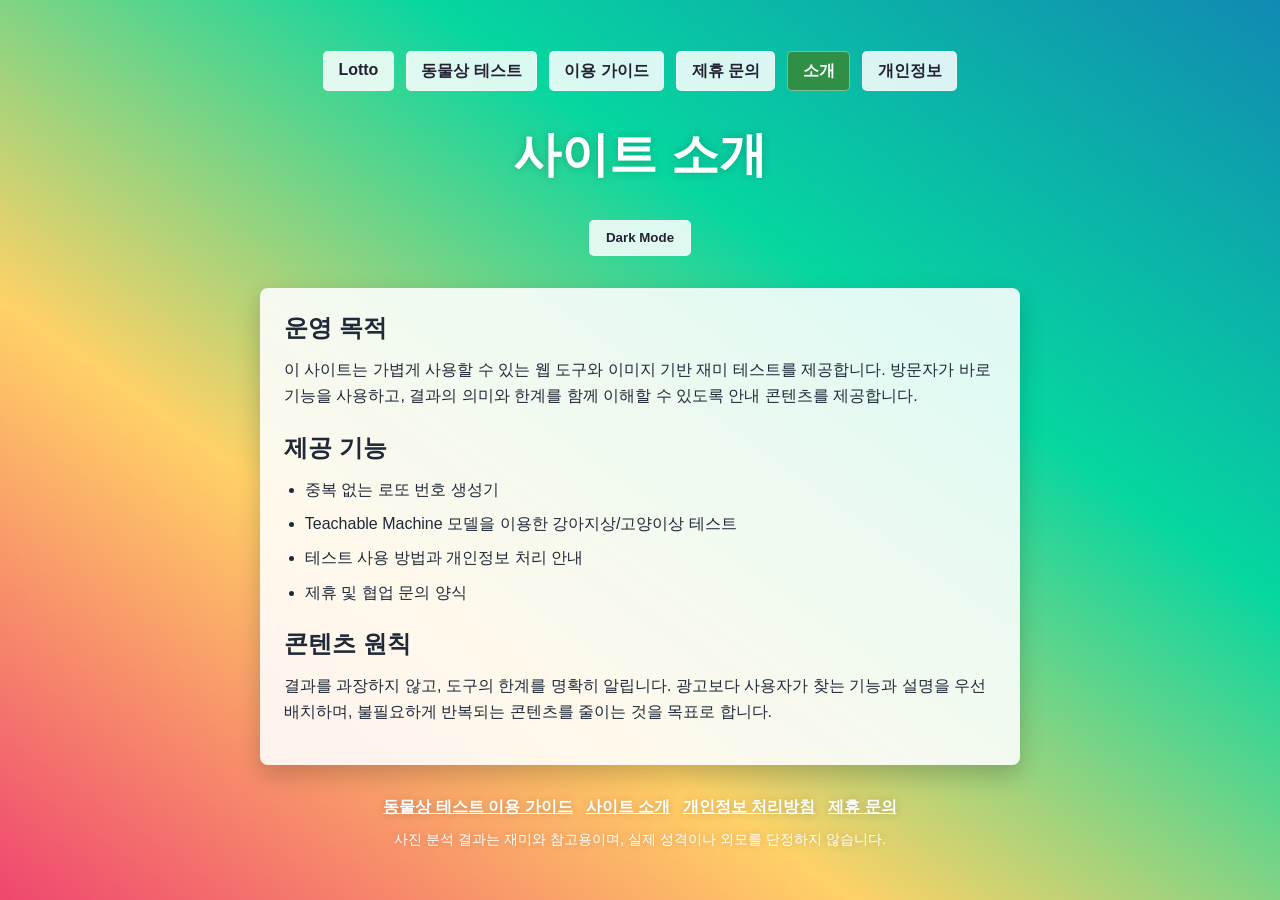
==== about.html @ f19bd85d "Improve site quality for AdSense review" ====
<!DOCTYPE html>
<html lang="ko" data-theme="light">
<head>
    <meta charset="UTF-8">
    <meta name="viewport" content="width=device-width, initial-scale=1.0">
    <title>사이트 소개</title>
    <meta name="description" content="Lotto Number Generator와 동물상 테스트를 제공하는 웹사이트의 목적과 운영 원칙을 소개합니다.">
    <script async src="https://pagead2.googlesyndication.com/pagead/js/adsbygoogle.js?client=ca-pub-1248878012677712"
     crossorigin="anonymous"></script>
    <link rel="stylesheet" href="style.css">
</head>
<body>
    <header>
        <nav class="site-nav" aria-label="Primary navigation">
            <a href="index.html">Lotto</a>
            <a href="animal.html">동물상 테스트</a>
            <a href="animal-guide.html">이용 가이드</a>
            <a href="partnership.html">제휴 문의</a>
            <a href="about.html" aria-current="page">소개</a>
            <a href="privacy.html">개인정보</a>
        </nav>
        <h1>사이트 소개</h1>
        <button id="theme-toggle" type="button" aria-label="Switch to dark mode" aria-pressed="false">Dark Mode</button>
    </header>
    <main>
        <article class="content-panel article-panel">
            <h2>운영 목적</h2>
            <p>이 사이트는 가볍게 사용할 수 있는 웹 도구와 이미지 기반 재미 테스트를 제공합니다. 방문자가 바로 기능을 사용하고, 결과의 의미와 한계를 함께 이해할 수 있도록 안내 콘텐츠를 제공합니다.</p>
            <h2>제공 기능</h2>
            <ul class="info-list">
                <li>중복 없는 로또 번호 생성기</li>
                <li>Teachable Machine 모델을 이용한 강아지상/고양이상 테스트</li>
                <li>테스트 사용 방법과 개인정보 처리 안내</li>
                <li>제휴 및 협업 문의 양식</li>
            </ul>
            <h2>콘텐츠 원칙</h2>
            <p>결과를 과장하지 않고, 도구의 한계를 명확히 알립니다. 광고보다 사용자가 찾는 기능과 설명을 우선 배치하며, 불필요하게 반복되는 콘텐츠를 줄이는 것을 목표로 합니다.</p>
        </article>
    </main>

    <footer class="site-footer">
        <nav aria-label="Footer navigation">
            <a href="animal-guide.html">동물상 테스트 이용 가이드</a>
            <a href="about.html">사이트 소개</a>
            <a href="privacy.html">개인정보 처리방침</a>
            <a href="partnership.html">제휴 문의</a>
        </nav>
        <p>사진 분석 결과는 재미와 참고용이며, 실제 성격이나 외모를 단정하지 않습니다.</p>
    </footer>
    <script src="main.js" defer></script>
</body>
</html>
---- style.css ----
html {
    color-scheme: light;
}

html[data-theme="dark"] {
    color-scheme: dark;
}

:root {
    --page-bg: #f0f0f0;
    --page-text: #333;
    --heading-text: #fff;
    --heading-shadow: rgba(0, 0, 0, 0.2);
    --gradient-start: #ef476f;
    --gradient-mid-1: #ffd166;
    --gradient-mid-2: #06d6a0;
    --gradient-end: #118ab2;
    --number-bg: #fff;
    --number-text: #333;
    --number-shadow: rgba(0, 0, 0, 0.1);
    --panel-bg: rgba(255, 255, 255, 0.88);
    --panel-text: #1f2937;
    --field-bg: #fff;
    --field-border: rgba(31, 41, 55, 0.22);
    --field-focus: #118ab2;
    --label-bg: rgba(17, 138, 178, 0.16);
    --label-text: #0f5f7c;
    --comment-accent: #ef476f;
    --button-bg: #2f8f46;
    --button-text: #fff;
    --button-glow: rgba(47, 143, 70, 0.55);
    --toggle-bg: rgba(255, 255, 255, 0.85);
    --toggle-text: #223;
    --toggle-border: rgba(255, 255, 255, 0.4);
}

html[data-theme="dark"] {
    --page-bg: #111827;
    --page-text: #f8fafc;
    --heading-text: #f8fafc;
    --heading-shadow: rgba(0, 0, 0, 0.5);
    --gradient-start: #101113;
    --gradient-mid-1: #243b2e;
    --gradient-mid-2: #0f766e;
    --gradient-end: #7f1d1d;
    --number-bg: #f8fafc;
    --number-text: #111827;
    --number-shadow: rgba(0, 0, 0, 0.35);
    --panel-bg: rgba(17, 24, 39, 0.82);
    --panel-text: #f8fafc;
    --field-bg: rgba(248, 250, 252, 0.95);
    --field-border: rgba(248, 250, 252, 0.35);
    --field-focus: #06d6a0;
    --label-bg: rgba(6, 214, 160, 0.16);
    --label-text: #99f6e4;
    --comment-accent: #ffd166;
    --button-bg: #16a34a;
    --button-text: #052e16;
    --button-glow: rgba(34, 197, 94, 0.45);
    --toggle-bg: rgba(16, 17, 19, 0.82);
    --toggle-text: #f8fafc;
    --toggle-border: rgba(248, 250, 252, 0.32);
}


[hidden] {
    display: none !important;
}

body {
    font-family: sans-serif;
    background-color: var(--page-bg);
    color: var(--page-text);
    display: flex;
    flex-direction: column;
    align-items: center;
    justify-content: center;
    min-height: 100vh;
    margin: 0;
    padding: 2rem 1rem;
    box-sizing: border-box;
    background-image: linear-gradient(to right top, var(--gradient-start), var(--gradient-mid-1), var(--gradient-mid-2), var(--gradient-end));
    transition: background-color 0.3s ease, color 0.3s ease;
}

main {
    display: grid;
    gap: 2rem;
    width: min(100%, 760px);
}

header {
    margin-bottom: 2rem;
    text-align: center;
}

.site-nav {
    display: flex;
    justify-content: center;
    gap: 0.75rem;
    margin-bottom: 1.5rem;
}

.site-nav a {
    padding: 0.55rem 0.9rem;
    color: var(--toggle-text);
    background-color: var(--toggle-bg);
    border: 1px solid var(--toggle-border);
    border-radius: 5px;
    font-weight: bold;
    text-decoration: none;
}

.site-nav a[aria-current="page"] {
    color: var(--button-text);
    background-color: var(--button-bg);
}

h1 {
    font-size: 3rem;
    color: var(--heading-text);
    text-shadow: 0 0 10px var(--heading-shadow);
}

#theme-toggle {
    padding: 0.6rem 1rem;
    color: var(--toggle-text);
    background-color: var(--toggle-bg);
    border: 1px solid var(--toggle-border);
    border-radius: 5px;
    cursor: pointer;
    font-weight: bold;
    transition: background-color 0.3s ease, color 0.3s ease, transform 0.3s ease;
}

#theme-toggle:hover {
    transform: translateY(-2px);
}

.lotto-panel,
.contact-panel,
.animal-panel,
.comments-panel {
    display: flex;
    flex-direction: column;
    align-items: center;
}

.lotto-panel h2,
.contact-panel h2,
.animal-panel h2,
.comments-panel h2 {
    margin: 0 0 1rem;
    color: var(--heading-text);
    text-align: center;
    text-shadow: 0 0 8px var(--heading-shadow);
}

.number-container {
    display: flex;
    gap: 1rem;
    margin-bottom: 2rem;
}

.number {
    width: 50px;
    height: 50px;
    border-radius: 50%;
    background-color: var(--number-bg);
    color: var(--number-text);
    display: flex;
    align-items: center;
    justify-content: center;
    font-size: 1.5rem;
    font-weight: bold;
    box-shadow: 0 4px 8px var(--number-shadow);
    transition: background-color 0.3s ease, color 0.3s ease, transform 0.3s ease;
}

.number:hover {
    transform: translateY(-5px);
}

#generate-btn {
    padding: 1rem 2rem;
    font-size: 1.2rem;
    font-weight: bold;
    color: var(--button-text);
    background-color: var(--button-bg);
    border: none;
    border-radius: 5px;
    cursor: pointer;
    transition: background-color 0.3s ease, box-shadow 0.3s ease;
}

#generate-btn:hover {
    box-shadow: 0 0 20px var(--button-glow);
}

.contact-panel,
.animal-panel,
.comments-panel {
    align-items: stretch;
    padding: 1.5rem;
    color: var(--panel-text);
    background-color: var(--panel-bg);
    border-radius: 8px;
    box-shadow: 0 10px 24px var(--heading-shadow);
}

.animal-panel {
    display: grid;
    gap: 1.2rem;
}

.upload-box {
    display: grid;
    gap: 0.35rem;
    padding: 1rem;
    color: var(--panel-text);
    background-color: var(--field-bg);
    border: 2px dashed var(--field-border);
    border-radius: 8px;
    cursor: pointer;
    text-align: center;
}

.upload-box span {
    font-weight: bold;
}

.upload-box small {
    opacity: 0.75;
}

.visually-hidden {
    position: absolute;
    width: 1px;
    height: 1px;
    padding: 0;
    overflow: hidden;
    clip: rect(0, 0, 0, 0);
    white-space: nowrap;
    border: 0;
}

.animal-preview {
    display: grid;
    gap: 0.8rem;
    justify-items: center;
}

.animal-preview img {
    width: min(100%, 360px);
    max-height: 420px;
    object-fit: contain;
    background-color: var(--field-bg);
    border: 1px solid var(--field-border);
    border-radius: 8px;
}

.animal-result {
    display: grid;
    gap: 0.8rem;
    padding: 1rem;
    background-color: color-mix(in srgb, var(--field-bg), transparent 12%);
    border: 1px solid var(--field-border);
    border-left: 5px solid var(--comment-accent);
    border-radius: 8px;
}

.animal-result strong {
    font-size: 1.35rem;
}

.animal-scores {
    display: grid;
    gap: 0.65rem;
}

.animal-score {
    display: grid;
    grid-template-columns: 1fr auto;
    gap: 0.4rem 0.75rem;
    align-items: center;
}

.score-track {
    grid-column: 1 / -1;
    height: 0.75rem;
    overflow: hidden;
    background-color: var(--toggle-bg);
    border-radius: 8px;
}

.score-bar {
    height: 100%;
    background-color: var(--button-bg);
    border-radius: 8px;
}

.comments-panel {
    padding: 0.85rem;
}

.contact-panel h2,
.animal-panel h2,
.comments-panel h2 {
    color: var(--panel-text);
    text-shadow: none;
}

.contact-panel p,
.animal-panel p {
    margin: 0 0 1.25rem;
    text-align: center;
}

.contact-panel form,
.comments-panel form {
    display: grid;
    gap: 0.7rem;
}

.comments-panel form {
    gap: 0.3rem;
}

.contact-panel label,
.comments-panel label {
    font-weight: bold;
}

.contact-panel input,
.contact-panel textarea,
.comments-panel input,
.comments-panel textarea {
    width: 100%;
    box-sizing: border-box;
    padding: 0.85rem 1rem;
    color: #111827;
    background-color: var(--field-bg);
    border: 1px solid var(--field-border);
    border-radius: 5px;
    font: inherit;
}

.comments-panel input,
.comments-panel textarea {
    padding: 0.55rem 0.7rem;
}

.comment-form--collapsed label[for$="comment-name"],
.comment-form--collapsed input[name="name"],
.comment-form--collapsed label[for$="comment-message"],
.comment-form--collapsed .emoji-picker,
.comment-form--collapsed > button {
    display: none;
}

.comment-form--collapsed textarea {
    min-height: 2.35rem;
    max-height: 2.35rem;
    overflow: hidden;
    resize: none;
}

.comment-form--expanded textarea {
    min-height: 4.5rem;
}

.contact-panel textarea,
.comments-panel textarea {
    resize: vertical;
}

.comment-form--collapsed textarea {
    resize: none;
}

.contact-panel input:focus,
.contact-panel textarea:focus,
.comments-panel input:focus,
.comments-panel textarea:focus {
    border-color: var(--field-focus);
    outline: 3px solid color-mix(in srgb, var(--field-focus), transparent 70%);
}

.contact-panel button,
.comments-panel > form > button {
    margin-top: 0.35rem;
    padding: 0.6rem 1rem;
    color: var(--button-text);
    background-color: var(--button-bg);
    border: none;
    border-radius: 5px;
    cursor: pointer;
    font-size: 1rem;
    font-weight: bold;
}

.contact-panel button {
    margin-top: 0.5rem;
    padding: 0.9rem 1.5rem;
}

.contact-panel button:hover,
.comments-panel > form > button:hover {
    box-shadow: 0 0 18px var(--button-glow);
}

.comment-list {
    display: grid;
    gap: 0.4rem;
    margin-top: 0.8rem;
}

.emoji-picker {
    display: flex;
    flex-wrap: wrap;
    gap: 0.35rem;
    margin-top: -0.1rem;
}

.emoji-picker button {
    width: 2rem;
    height: 2rem;
    margin: 0;
    padding: 0;
    color: var(--panel-text);
    background-color: var(--toggle-bg);
    border: 1px solid var(--field-border);
    border-radius: 8px;
    cursor: pointer;
    font-size: 0.95rem;
    line-height: 1;
}

.emoji-picker button:hover,
.emoji-picker button:focus-visible {
    border-color: var(--field-focus);
    box-shadow: 0 0 0 3px color-mix(in srgb, var(--field-focus), transparent 74%);
}

.comment-item {
    padding: 0.6rem;
    color: var(--panel-text);
    background-color: color-mix(in srgb, var(--field-bg), transparent 10%);
    border: 1px solid var(--field-border);
    border-left: 4px solid var(--comment-accent);
    border-radius: 8px;
}

.comment-meta {
    display: flex;
    justify-content: space-between;
    align-items: flex-start;
    gap: 0.6rem;
    margin-bottom: 0.5rem;
}

.comment-name-row {
    display: flex;
    align-items: center;
    gap: 0.4rem;
}

.comment-label {
    display: inline-flex;
    align-items: center;
    min-height: 1.25rem;
    padding: 0.1rem 0.4rem;
    color: var(--label-text);
    background-color: var(--label-bg);
    border-radius: 5px;
    font-size: 0.72rem;
    font-weight: bold;
}

.comment-author {
    font-size: 0.95rem;
}

.comment-meta time {
    flex: 0 0 auto;
    font-size: 0.78rem;
    opacity: 0.75;
}

.comment-body {
    display: grid;
    gap: 0.3rem;
}

.comment-item p,
.empty-comments {
    margin: 0;
    line-height: 1.5;
    white-space: pre-wrap;
}

.comment-body p {
    padding: 0.5rem;
    color: #111827;
    background-color: var(--field-bg);
    border: 1px solid var(--field-border);
    border-radius: 8px;
}


.content-panel,
.article-panel {
    align-items: stretch;
    padding: 1.5rem;
    color: var(--panel-text);
    background-color: var(--panel-bg);
    border-radius: 8px;
    box-shadow: 0 10px 24px var(--heading-shadow);
}

.content-panel h2,
.article-panel h2 {
    margin: 0 0 0.8rem;
    color: var(--panel-text);
    text-shadow: none;
}

.content-panel p,
.article-panel p {
    margin: 0 0 1rem;
    line-height: 1.65;
}

.article-panel h2:not(:first-child) {
    margin-top: 1.4rem;
}

.info-list {
    display: grid;
    gap: 0.55rem;
    margin: 0 0 1rem;
    padding-left: 1.3rem;
    line-height: 1.6;
}

.link-grid {
    display: grid;
    grid-template-columns: repeat(auto-fit, minmax(180px, 1fr));
    gap: 0.75rem;
}

.link-grid a,
.article-panel a,
.site-footer a {
    color: var(--label-text);
    font-weight: bold;
}

.link-grid a {
    padding: 0.8rem;
    background-color: var(--field-bg);
    border: 1px solid var(--field-border);
    border-radius: 8px;
    text-align: center;
    text-decoration: none;
}

.site-footer {
    width: min(100%, 760px);
    margin-top: 2rem;
    color: var(--heading-text);
    text-align: center;
    text-shadow: 0 0 8px var(--heading-shadow);
}

.site-footer nav {
    display: flex;
    flex-wrap: wrap;
    justify-content: center;
    gap: 0.8rem;
    margin-bottom: 0.75rem;
}

.site-footer a {
    color: var(--heading-text);
}

.site-footer p {
    margin: 0;
    font-size: 0.9rem;
}

@media (max-width: 520px) {
    h1 {
        font-size: 2.1rem;
    }

    .site-nav {
        flex-wrap: wrap;
    }

    .number-container {
        gap: 0.5rem;
    }

    .number {
        width: 42px;
        height: 42px;
        font-size: 1.2rem;
    }

    .contact-panel,
    .content-panel,
    .article-panel {
        padding: 1rem;
    }

    .comments-panel {
        padding: 0.75rem;
    }

    .comment-meta {
        flex-direction: column;
        gap: 0.25rem;
    }
}
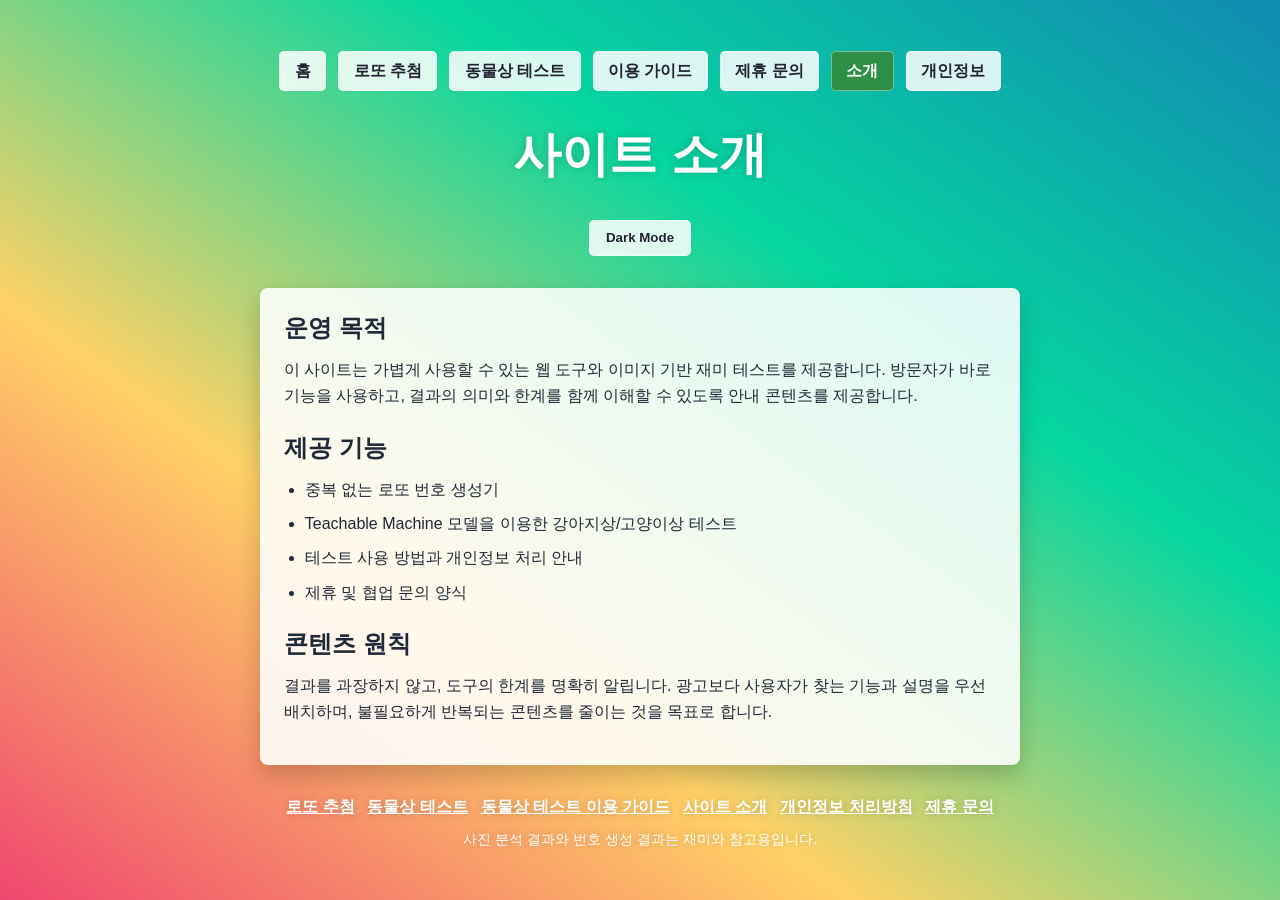
==== commit 0c3e983e: "Split home and lotto pages" ====
--- a/about.html
+++ b/about.html
@@ -12,7 +12,8 @@
 <body>
     <header>
         <nav class="site-nav" aria-label="Primary navigation">
-            <a href="index.html">Lotto</a>
+            <a href="index.html">홈</a>
+            <a href="lotto.html">로또 추첨</a>
             <a href="animal.html">동물상 테스트</a>
             <a href="animal-guide.html">이용 가이드</a>
             <a href="partnership.html">제휴 문의</a>
@@ -38,14 +39,17 @@
         </article>
     </main>
 
+
     <footer class="site-footer">
         <nav aria-label="Footer navigation">
+            <a href="lotto.html">로또 추첨</a>
+            <a href="animal.html">동물상 테스트</a>
             <a href="animal-guide.html">동물상 테스트 이용 가이드</a>
             <a href="about.html">사이트 소개</a>
             <a href="privacy.html">개인정보 처리방침</a>
             <a href="partnership.html">제휴 문의</a>
         </nav>
-        <p>사진 분석 결과는 재미와 참고용이며, 실제 성격이나 외모를 단정하지 않습니다.</p>
+        <p>사진 분석 결과와 번호 생성 결과는 재미와 참고용입니다.</p>
     </footer>
     <script src="main.js" defer></script>
 </body>
--- a/style.css
+++ b/style.css
@@ -508,6 +508,64 @@
 }
 
 
+
+.home-panel {
+    display: grid;
+    gap: 1.2rem;
+    padding: 1.5rem;
+    color: var(--panel-text);
+    background-color: var(--panel-bg);
+    border-radius: 8px;
+    box-shadow: 0 10px 24px var(--heading-shadow);
+}
+
+.home-panel h2 {
+    margin: 0;
+    color: var(--panel-text);
+    text-align: center;
+}
+
+.home-panel p {
+    margin: 0;
+    line-height: 1.6;
+    text-align: center;
+}
+
+.tool-grid {
+    display: grid;
+    grid-template-columns: repeat(auto-fit, minmax(220px, 1fr));
+    gap: 1rem;
+}
+
+.tool-card {
+    display: grid;
+    gap: 0.55rem;
+    padding: 1rem;
+    color: #111827;
+    background-color: var(--field-bg);
+    border: 1px solid var(--field-border);
+    border-left: 5px solid var(--comment-accent);
+    border-radius: 8px;
+    text-decoration: none;
+}
+
+.tool-card:hover,
+.tool-card:focus-visible {
+    border-color: var(--field-focus);
+    box-shadow: 0 0 0 3px color-mix(in srgb, var(--field-focus), transparent 74%);
+}
+
+.tool-card strong {
+    font-size: 1.2rem;
+}
+
+.tool-kicker {
+    color: var(--label-text);
+    font-size: 0.78rem;
+    font-weight: bold;
+    text-transform: uppercase;
+}
+
 .content-panel,
 .article-panel {
     align-items: stretch;
@@ -610,6 +668,7 @@
     }
 
     .contact-panel,
+    .home-panel,
     .content-panel,
     .article-panel {
         padding: 1rem;
